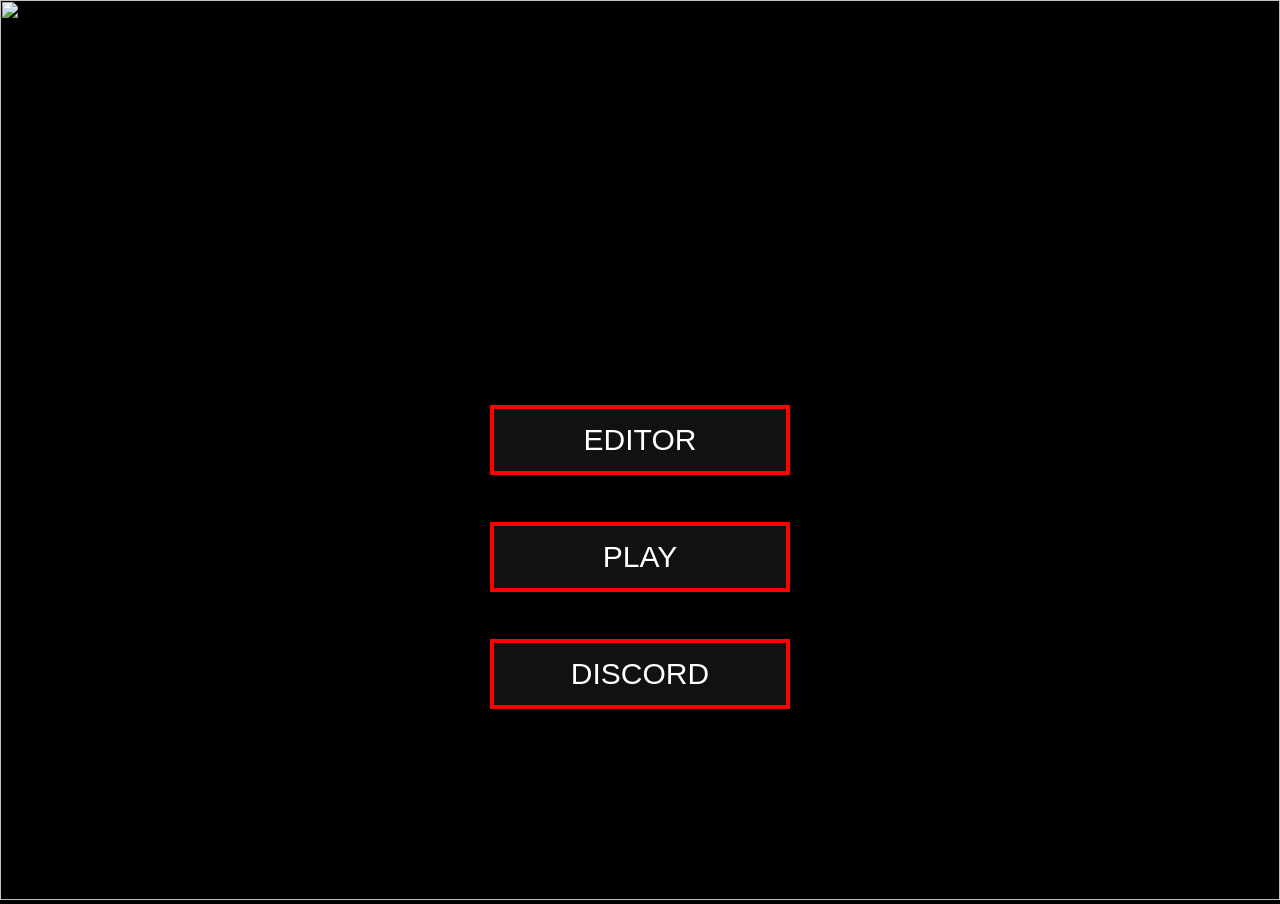
==== index.html @ b9c66492 "Update index.html" ====
<!DOCTYPE html>
<html>
<head>
<meta charset="UTF-8">
<title>Dungeon Crawler</title>

<link rel="stylesheet" href="style.css">
</head>
<body>

<div id="menu">

    <img src="assets/menu.png" id="background">

    <button id="editor">EDITOR</button>
    <button id="play">PLAY</button>
    <button id="discord">DISCORD</button>

</div>

<script src="script.js"></script>

</body>
</html>
---- style.css ----
body{
    margin:0;
    overflow:hidden;
    background:black;
}

#menu{
    position:relative;
    width:100vw;
    height:100vh;
}

#background{
    width:100%;
    height:100%;
    object-fit:cover;
}

button{
    position:absolute;

    left:50%;
    transform:translateX(-50%);

    width:300px;
    height:70px;

    background:#111;
    border:4px solid red;

    color:white;
    font-size:30px;
}

#editor{
    top:45%;
}

#play{
    top:58%;
}

#discord{
    top:71%;
}
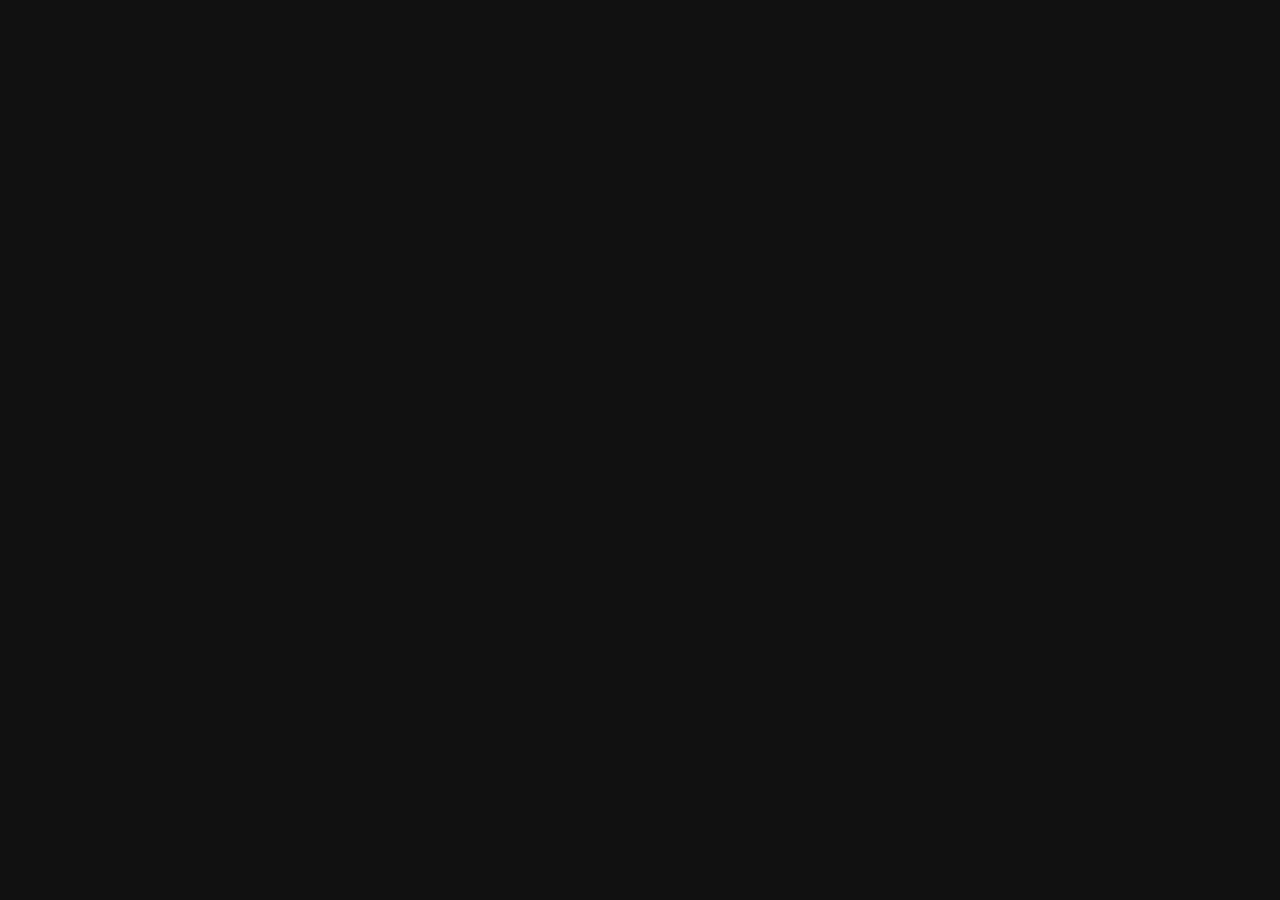
==== commit 28c80cfe: "Update index.html" ====
--- a/index.html
+++ b/index.html
@@ -1,24 +1,30 @@
 <!DOCTYPE html>
 <html>
 <head>
+
 <meta charset="UTF-8">
-<title>Dungeon Crawler</title>
 
-<link rel="stylesheet" href="style.css">
+<style>
+
+body{
+margin:0;
+background:#111;
+overflow:hidden;
+}
+
+canvas{
+display:block;
+image-rendering:pixelated;
+}
+
+</style>
+
 </head>
 <body>
 
-<div id="menu">
-
-    <img src="assets/menu.png" id="background">
-
-    <button id="editor">EDITOR</button>
-    <button id="play">PLAY</button>
-    <button id="discord">DISCORD</button>
-
-</div>
+<canvas id="game"></canvas>
 
 <script src="script.js"></script>
 
 </body>
-</html>   
+</html>
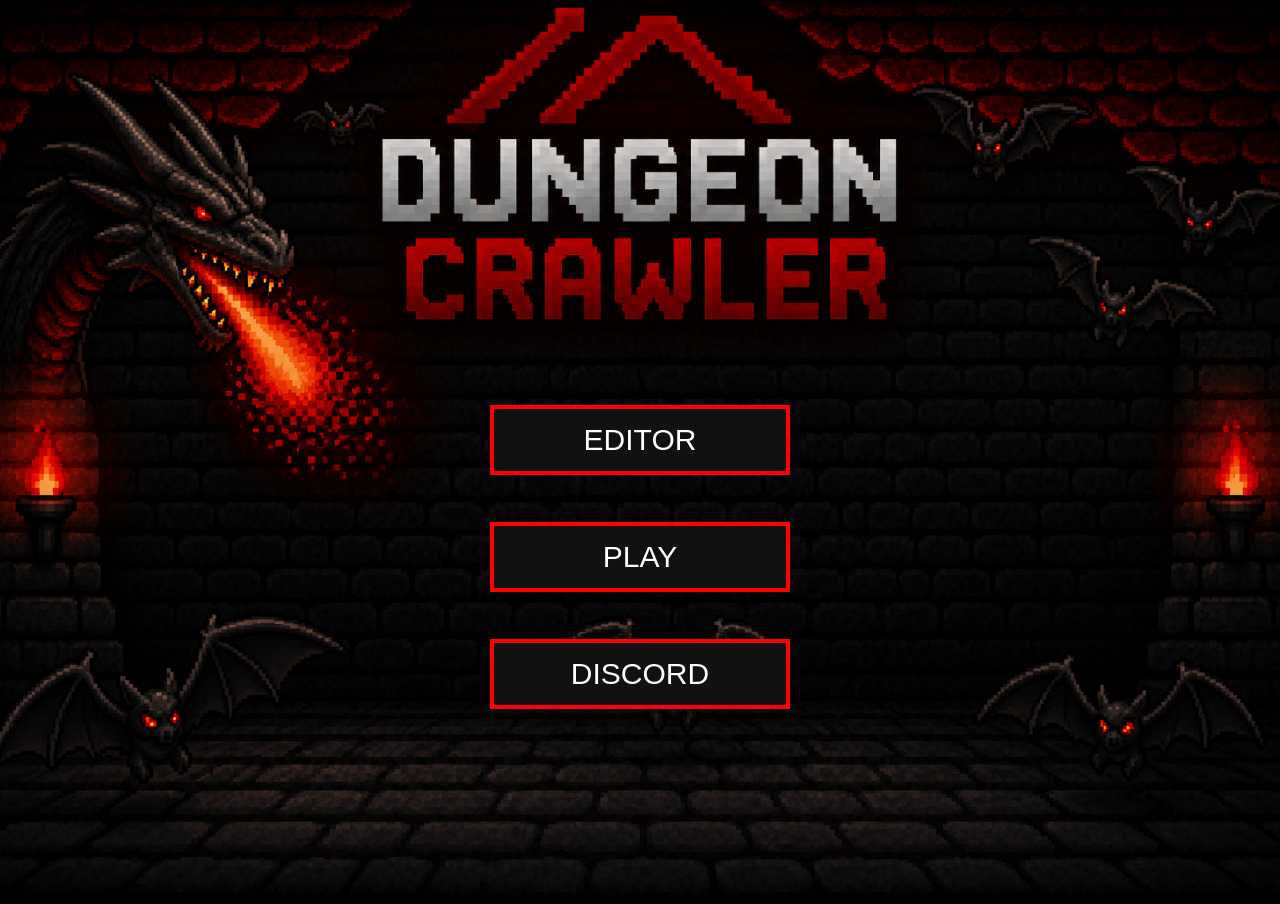
==== commit 65592daf: "Update index.html" ====
--- a/index.html
+++ b/index.html
@@ -1,28 +1,22 @@
 <!DOCTYPE html>
 <html>
 <head>
+<meta charset="UTF-8">
+<title>Dungeon Crawler</title>
 
-<meta charset="UTF-8">
-
-<style>
-
-body{
-margin:0;
-background:#111;
-overflow:hidden;
-}
-
-canvas{
-display:block;
-image-rendering:pixelated;
-}
-
-</style>
-
+<link rel="stylesheet" href="style.css">
 </head>
 <body>
 
-<canvas id="game"></canvas>
+<div id="menu">
+
+    <img src="assets/menu.png" id="background">
+
+    <button id="editor">EDITOR</button>
+    <button id="play">PLAY</button>
+    <button id="discord">DISCORD</button>
+
+</div>
 
 <script src="script.js"></script>
 
--- a/style.css
+++ b/style.css
@@ -0,0 +1,45 @@
+body{
+    margin:0;
+    overflow:hidden;
+    background:black;
+}
+
+#menu{
+    position:relative;
+    width:100vw;
+    height:100vh;
+}
+
+#background{
+    width:100%;
+    height:100%;
+    object-fit:cover;
+}
+
+button{
+    position:absolute;
+
+    left:50%;
+    transform:translateX(-50%);
+
+    width:300px;
+    height:70px;
+
+    background:#111;
+    border:4px solid red;
+
+    color:white;
+    font-size:30px;
+}
+
+#editor{
+    top:45%;
+}
+
+#play{
+    top:58%;
+}
+
+#discord{
+    top:71%;
+}
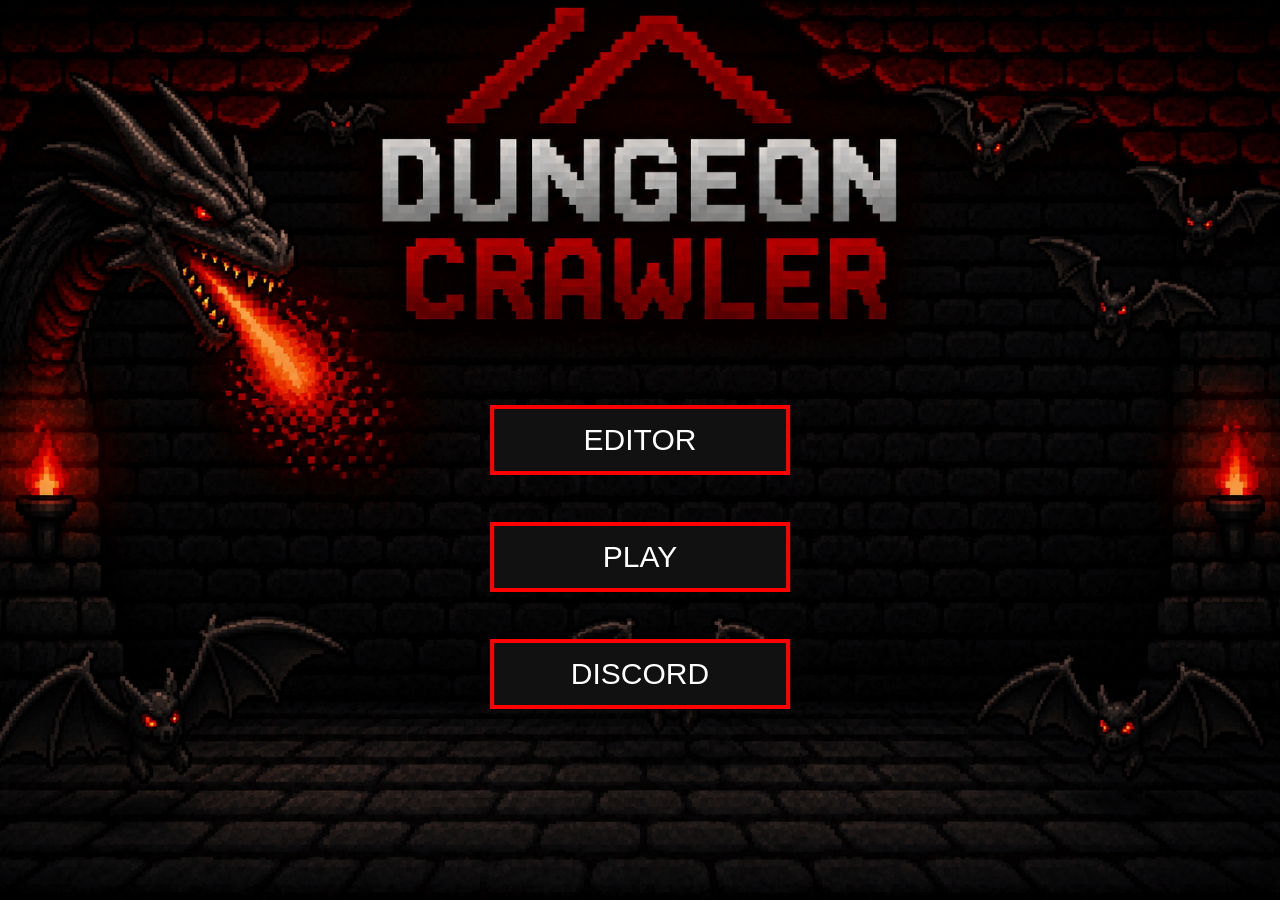
==== commit cff5c2f3: "Update index.html" ====
--- a/index.html
+++ b/index.html
@@ -1,24 +1,113 @@
 <!DOCTYPE html>
 <html>
+
 <head>
+
 <meta charset="UTF-8">
+
 <title>Dungeon Crawler</title>
 
-<link rel="stylesheet" href="style.css">
+<style>
+
+body{
+    margin:0;
+    overflow:hidden;
+    background:black;
+}
+
+#menu{
+    position:relative;
+    width:100vw;
+    height:100vh;
+}
+
+#background{
+    position:absolute;
+    top:0;
+    left:0;
+
+    width:100%;
+    height:100%;
+
+    object-fit:cover;
+}
+
+button{
+
+    position:absolute;
+
+    left:50%;
+
+    transform:translateX(-50%);
+
+    width:300px;
+    height:70px;
+
+    background:#111;
+
+    border:4px solid red;
+
+    color:white;
+
+    font-size:30px;
+
+    cursor:pointer;
+
+    z-index:999;
+}
+
+#editor{
+    top:45%;
+}
+
+#play{
+    top:58%;
+}
+
+#discord{
+    top:71%;
+}
+
+</style>
+
 </head>
+
 <body>
 
 <div id="menu">
 
-    <img src="assets/menu.png" id="background">
+<img src="assets/menu.png" id="background">
 
-    <button id="editor">EDITOR</button>
-    <button id="play">PLAY</button>
-    <button id="discord">DISCORD</button>
+<button id="editor">EDITOR</button>
+
+<button id="play">PLAY</button>
+
+<button id="discord">DISCORD</button>
 
 </div>
 
-<script src="script.js"></script>
+<script>
+
+document.getElementById("editor").onclick = () => {
+
+    alert("Editor kommt später");
+
+};
+
+document.getElementById("play").onclick = () => {
+
+    alert("Spiel startet");
+
+};
+
+document.getElementById("discord").onclick = () => {
+
+    window.open("https://discord.com");
+
+};
+
+</script>
 
 </body>
+
 </html>
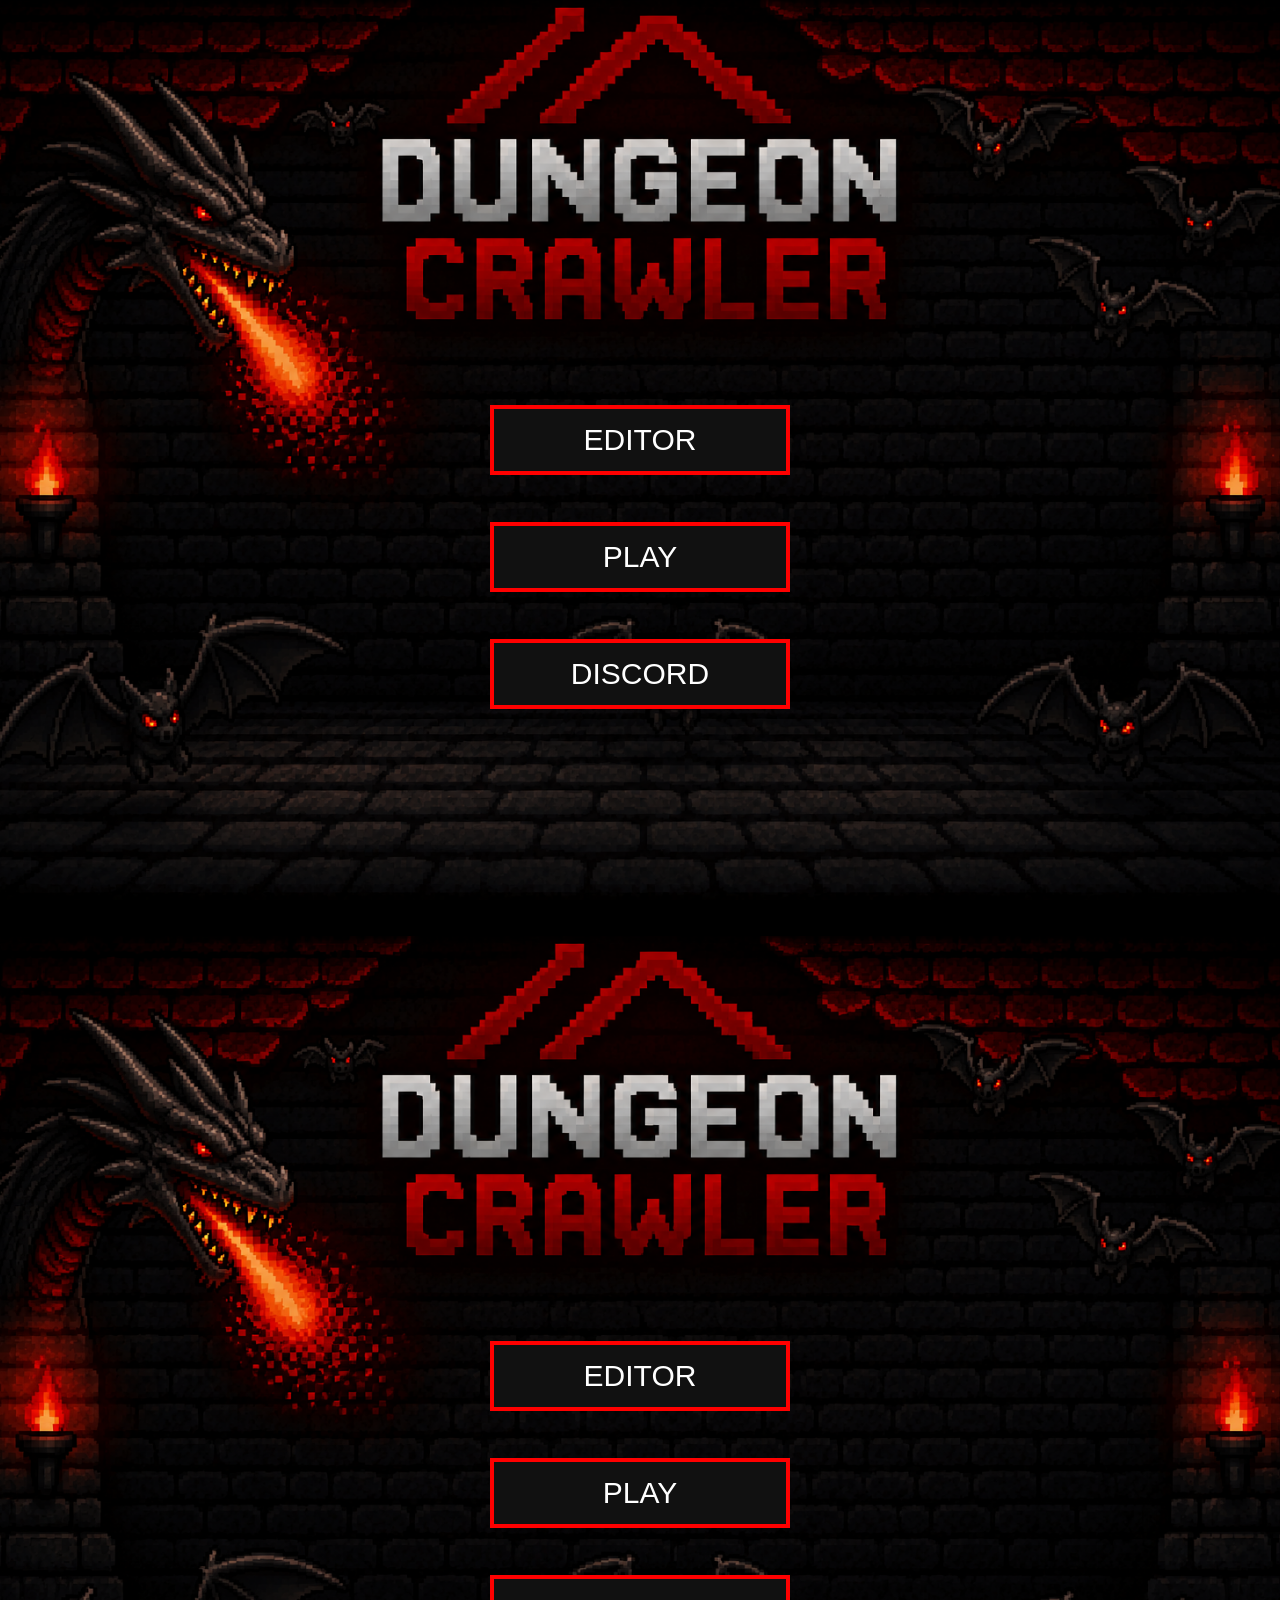
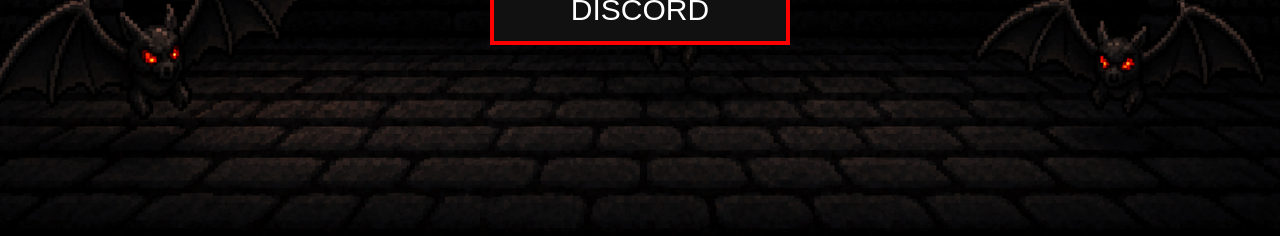
==== commit 82a5d6db: "Update index.html" ====
--- a/index.html
+++ b/index.html
@@ -78,6 +78,68 @@
 
 <img src="assets/menu.png" id="background">
 
+<button id="editor">
+EDITOR
+</button>
+
+<button id="play">
+PLAY
+</button>
+
+<button id="discord">
+DISCORD
+</button>
+
+</div>
+
+<script src="script.js"></script>
+
+</body>
+
+</html>    position:absolute;
+
+    left:50%;
+
+    transform:translateX(-50%);
+
+    width:300px;
+    height:70px;
+
+    background:#111;
+
+    border:4px solid red;
+
+    color:white;
+
+    font-size:30px;
+
+    cursor:pointer;
+
+    z-index:999;
+}
+
+#editor{
+    top:45%;
+}
+
+#play{
+    top:58%;
+}
+
+#discord{
+    top:71%;
+}
+
+</style>
+
+</head>
+
+<body>
+
+<div id="menu">
+
+<img src="assets/menu.png" id="background">
+
 <button id="editor">EDITOR</button>
 
 <button id="play">PLAY</button>
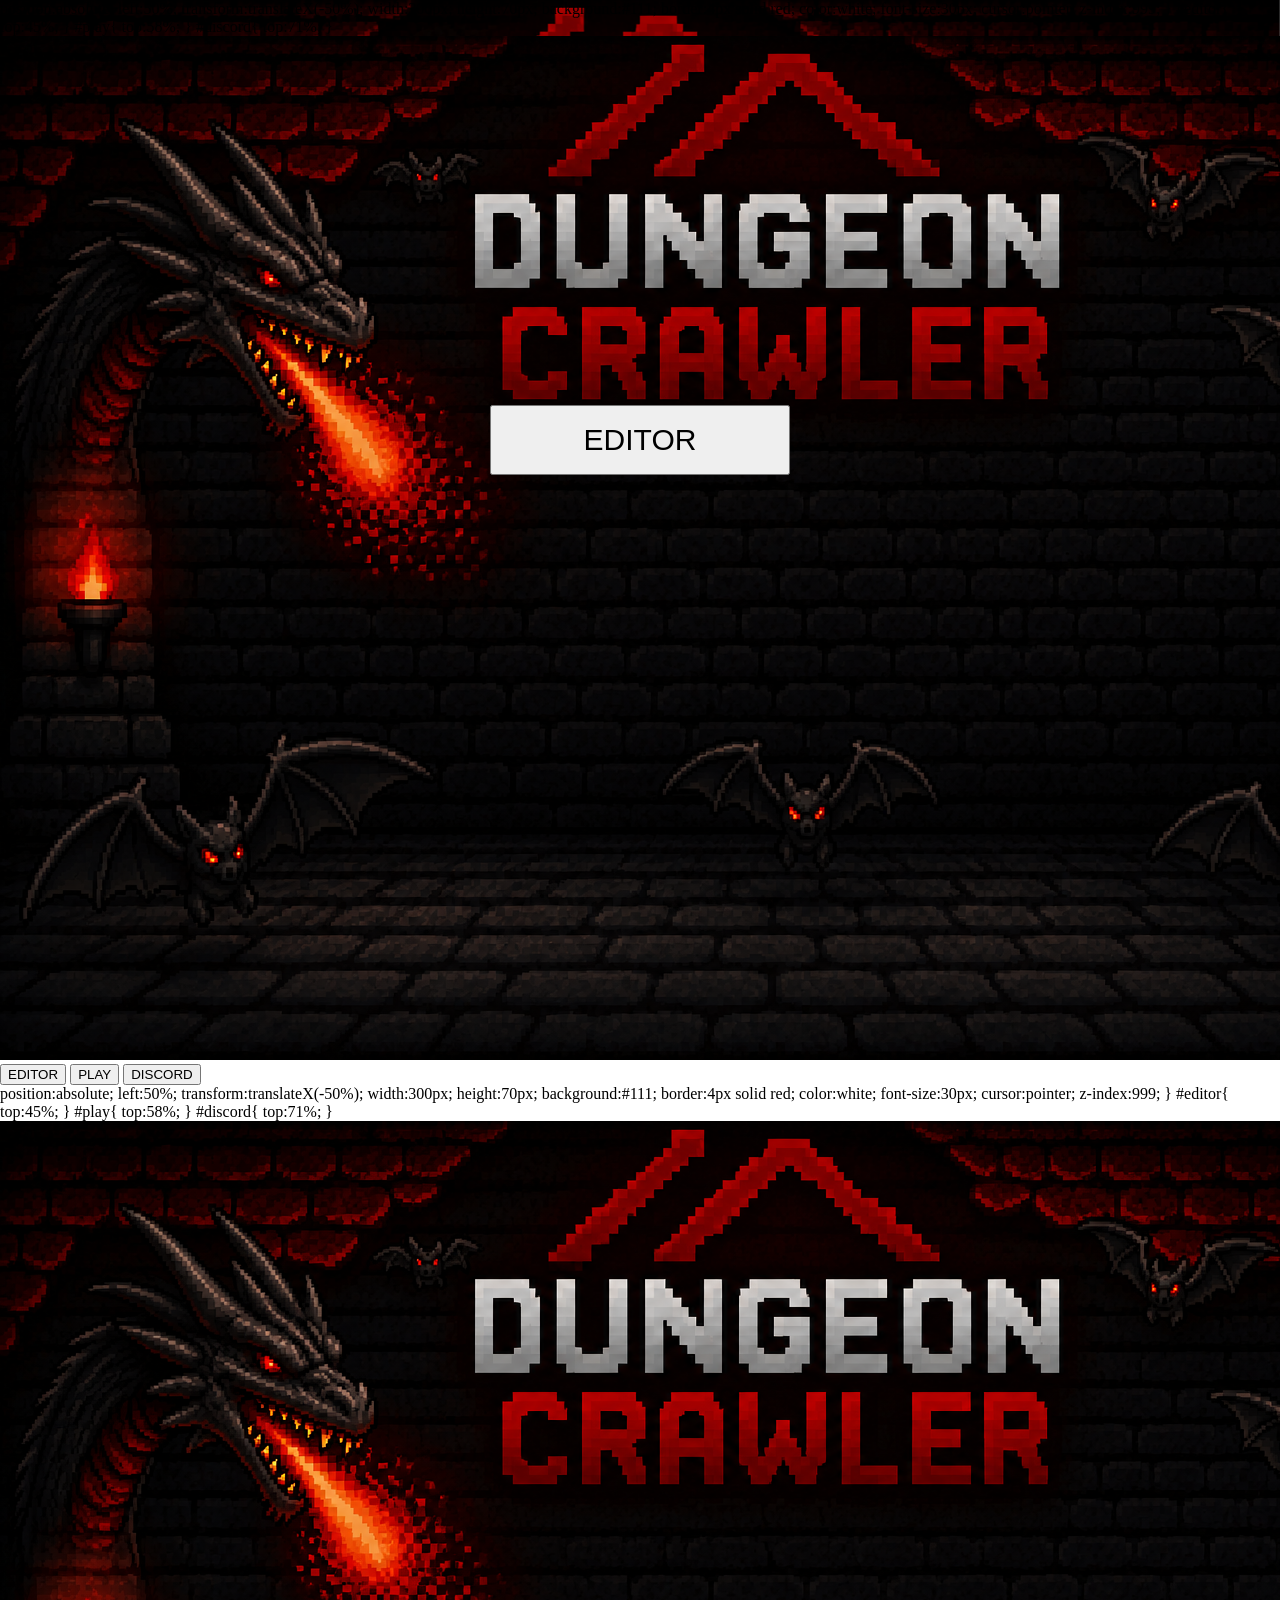
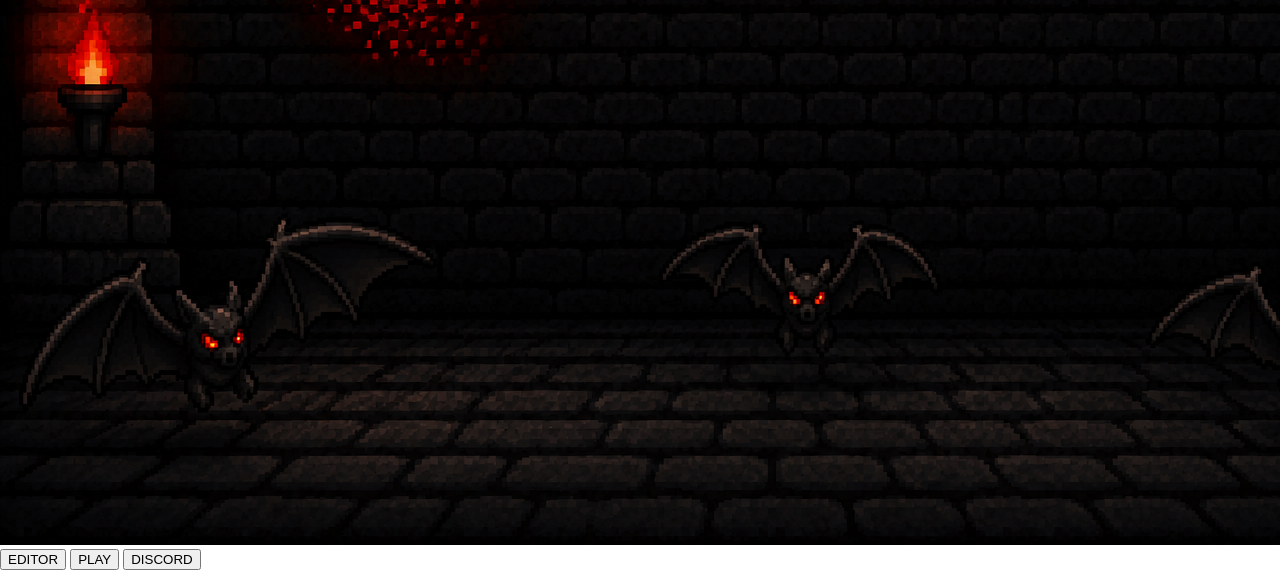
==== commit 9ce37240: "Update index.html" ====
--- a/index.html
+++ b/index.html
@@ -7,34 +7,47 @@
 
 <title>Dungeon Crawler</title>
 
-<style>
+</head>
 
-body{
-    margin:0;
-    overflow:hidden;
-    background:black;
-}
+<body style="margin:0;overflow:hidden;">
 
-#menu{
-    position:relative;
-    width:100vw;
-    height:100vh;
-}
+<img 
+src="assets/menu.png"
+style="
+position:fixed;
+width:100%;
+height:100%;
+object-fit:cover;
+z-index:-1;
+">
 
-#background{
-    position:absolute;
-    top:0;
-    left:0;
+<button id="editor"
+style="
+position:absolute;
+top:45%;
+left:50%;
+transform:translateX(-50%);
+width:300px;
+height:70px;
+font-size:30px;
+z-index:999;
+">
+EDITOR
+</button>
 
-    width:100%;
-    height:100%;
+<script>
 
-    object-fit:cover;
-}
+document.getElementById("editor").onclick = function(){
 
-button{
+    window.location.href = "editor.html";
 
-    position:absolute;
+};
+
+</script>
+
+</body>
+
+</html>    position:absolute;
 
     left:50%;
 
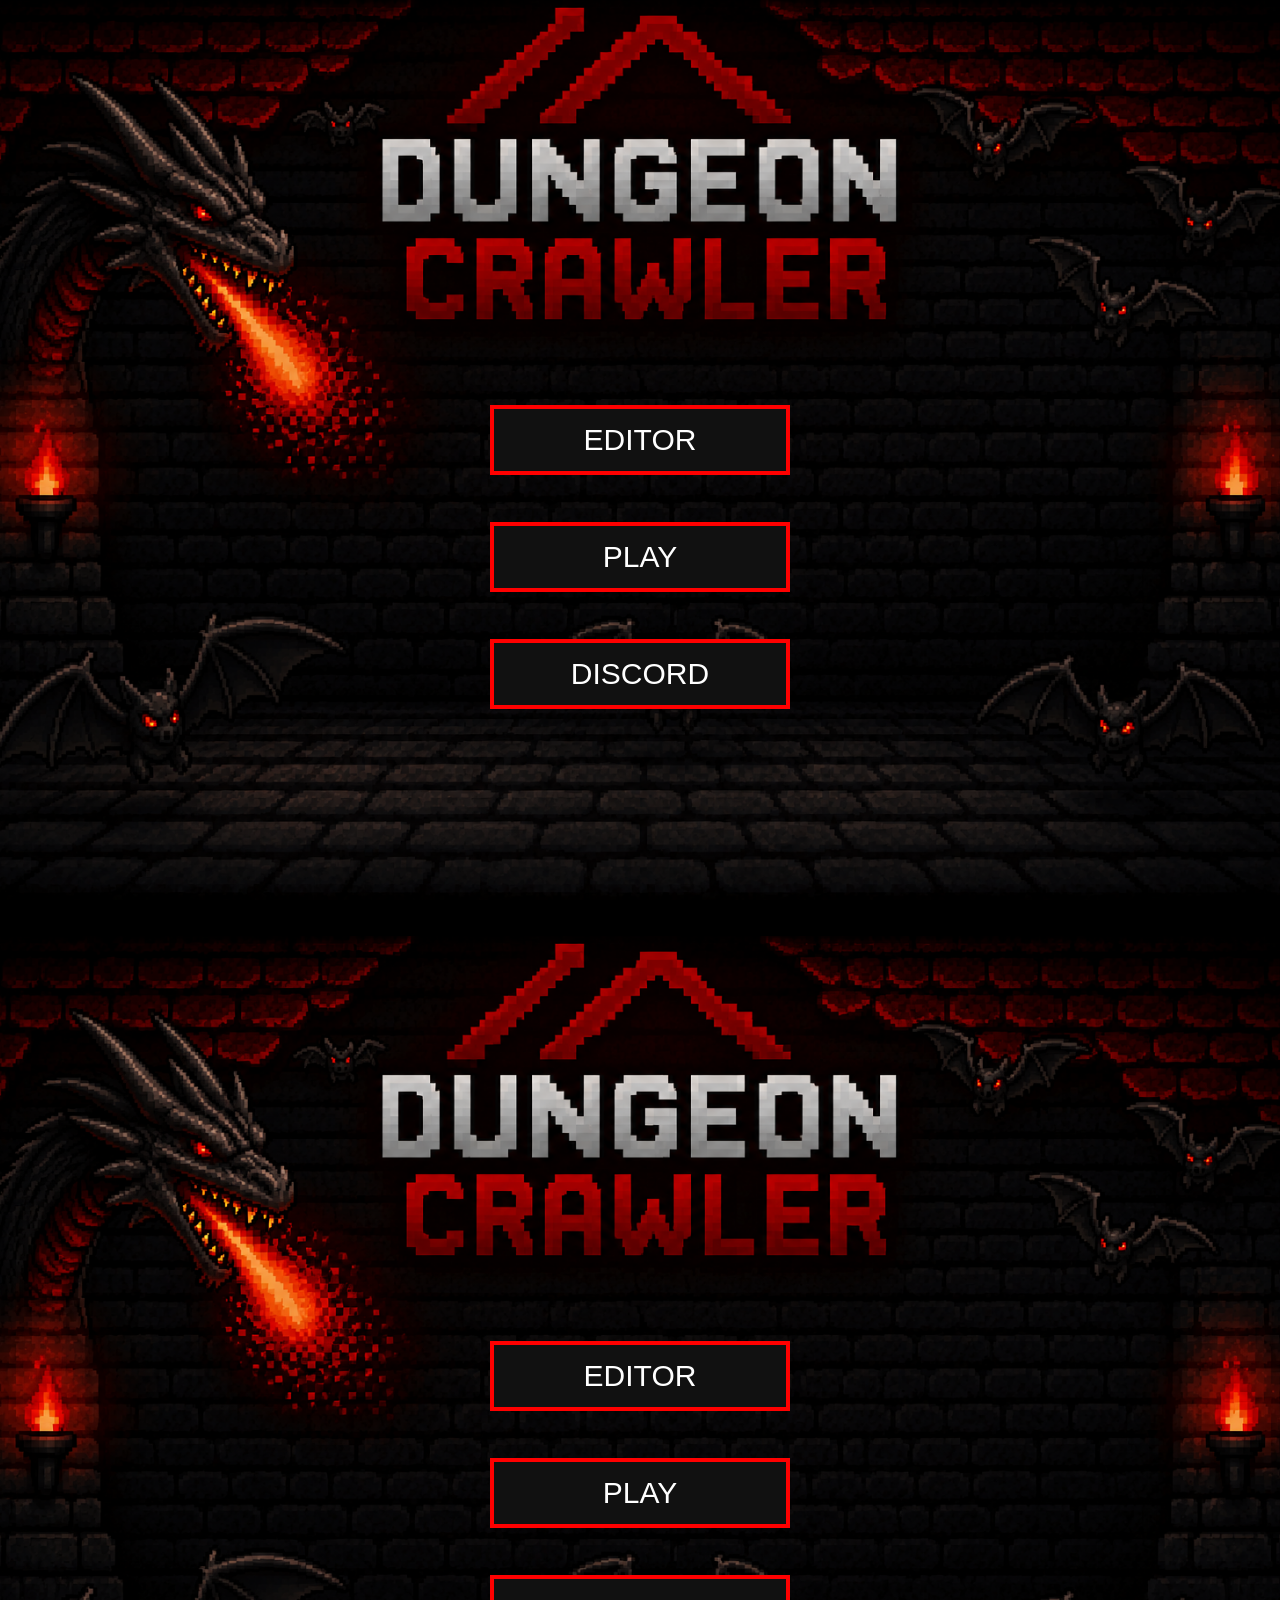
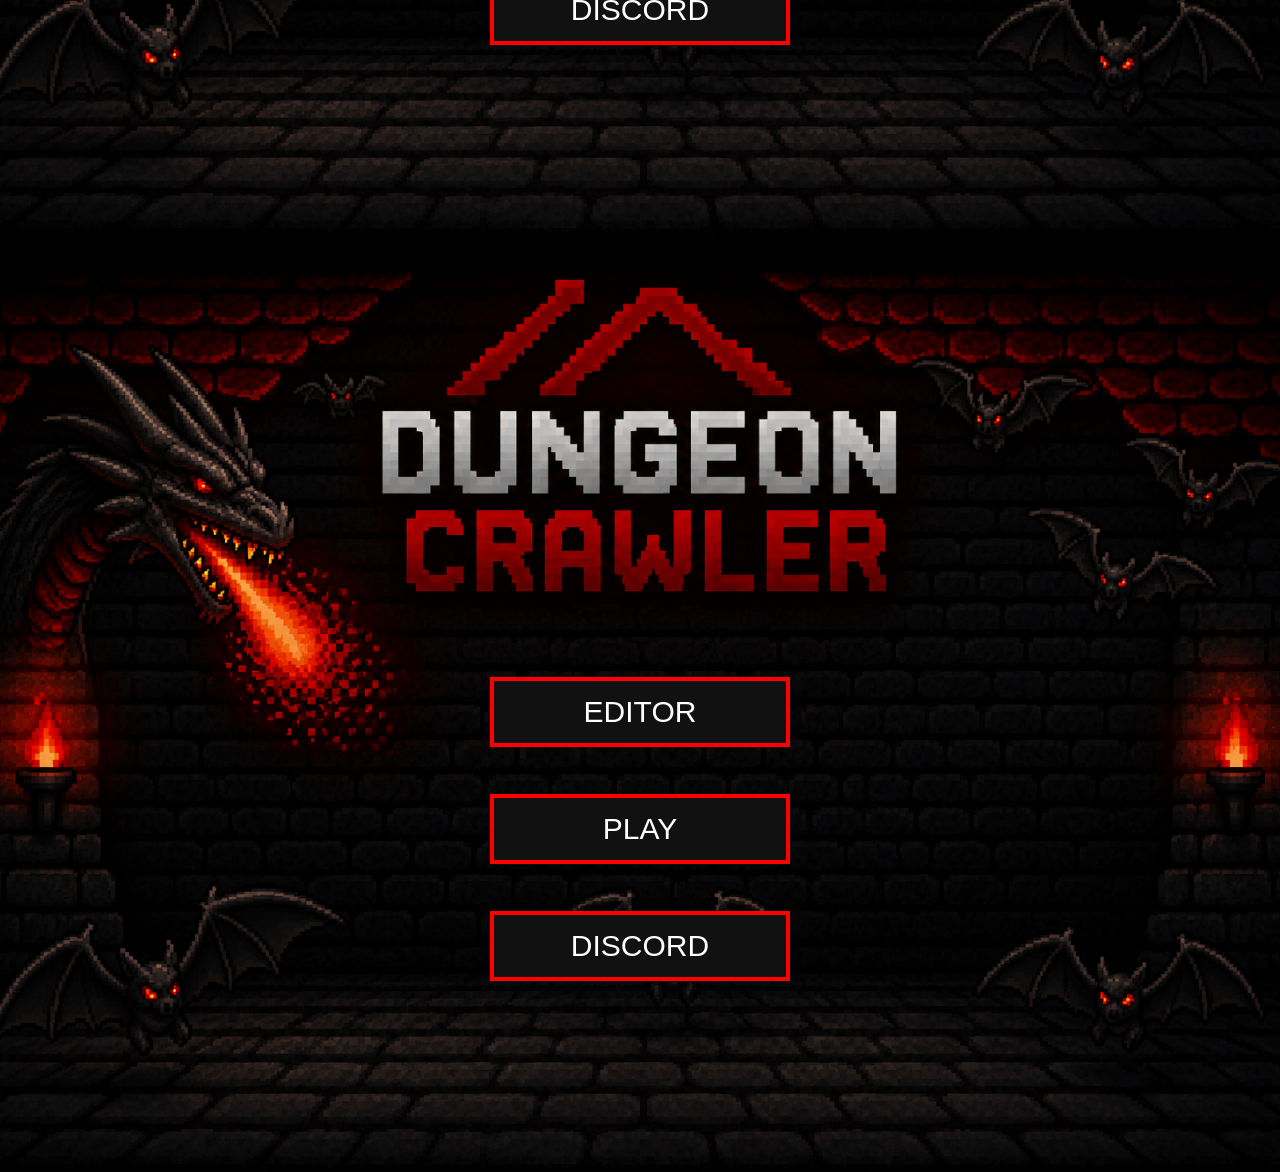
==== commit f72886e8: "Update index.html" ====
--- a/index.html
+++ b/index.html
@@ -7,34 +7,35 @@
 
 <title>Dungeon Crawler</title>
 
+<link rel="stylesheet" href="style.css">
+
 </head>
 
-<body style="margin:0;overflow:hidden;">
+<body>
 
-<img 
-src="assets/menu.png"
-style="
-position:fixed;
-width:100%;
-height:100%;
-object-fit:cover;
-z-index:-1;
-">
+<div id="menu">
 
-<button id="editor"
-style="
-position:absolute;
-top:45%;
-left:50%;
-transform:translateX(-50%);
-width:300px;
-height:70px;
-font-size:30px;
-z-index:999;
-">
+<img src="assets/menu.png" id="background">
+
+<button id="editor">
 EDITOR
 </button>
 
+<button id="play">
+PLAY
+</button>
+
+<button id="discord">
+DISCORD
+</button>
+
+</div>
+
+<script src="script.js"></script>
+
+</body>
+
+</html>
 <script>
 
 document.getElementById("editor").onclick = function(){
--- a/style.css
+++ b/style.css
@@ -0,0 +1,63 @@
+body{
+    margin:0;
+    overflow:hidden;
+    background:black;
+}
+
+#menu{
+    position:relative;
+    width:100vw;
+    height:100vh;
+}
+
+#background{
+    position:absolute;
+    top:0;
+    left:0;
+
+    width:100%;
+    height:100%;
+
+    object-fit:cover;
+
+    pointer-events:none;
+}
+
+button{
+    position:absolute;
+
+    left:50%;
+    transform:translateX(-50%);
+
+    width:300px;
+    height:70px;
+
+    background:#111;
+    border:4px solid red;
+
+    color:white;
+
+    font-size:30px;
+
+    cursor:pointer;
+
+    z-index:10;
+}
+
+#editor{
+    top:45%;
+}
+
+#play{
+    top:58%;
+}
+
+#discord{
+    top:71%;
+}
+
+button:hover{
+
+    background:#300;
+
+}
